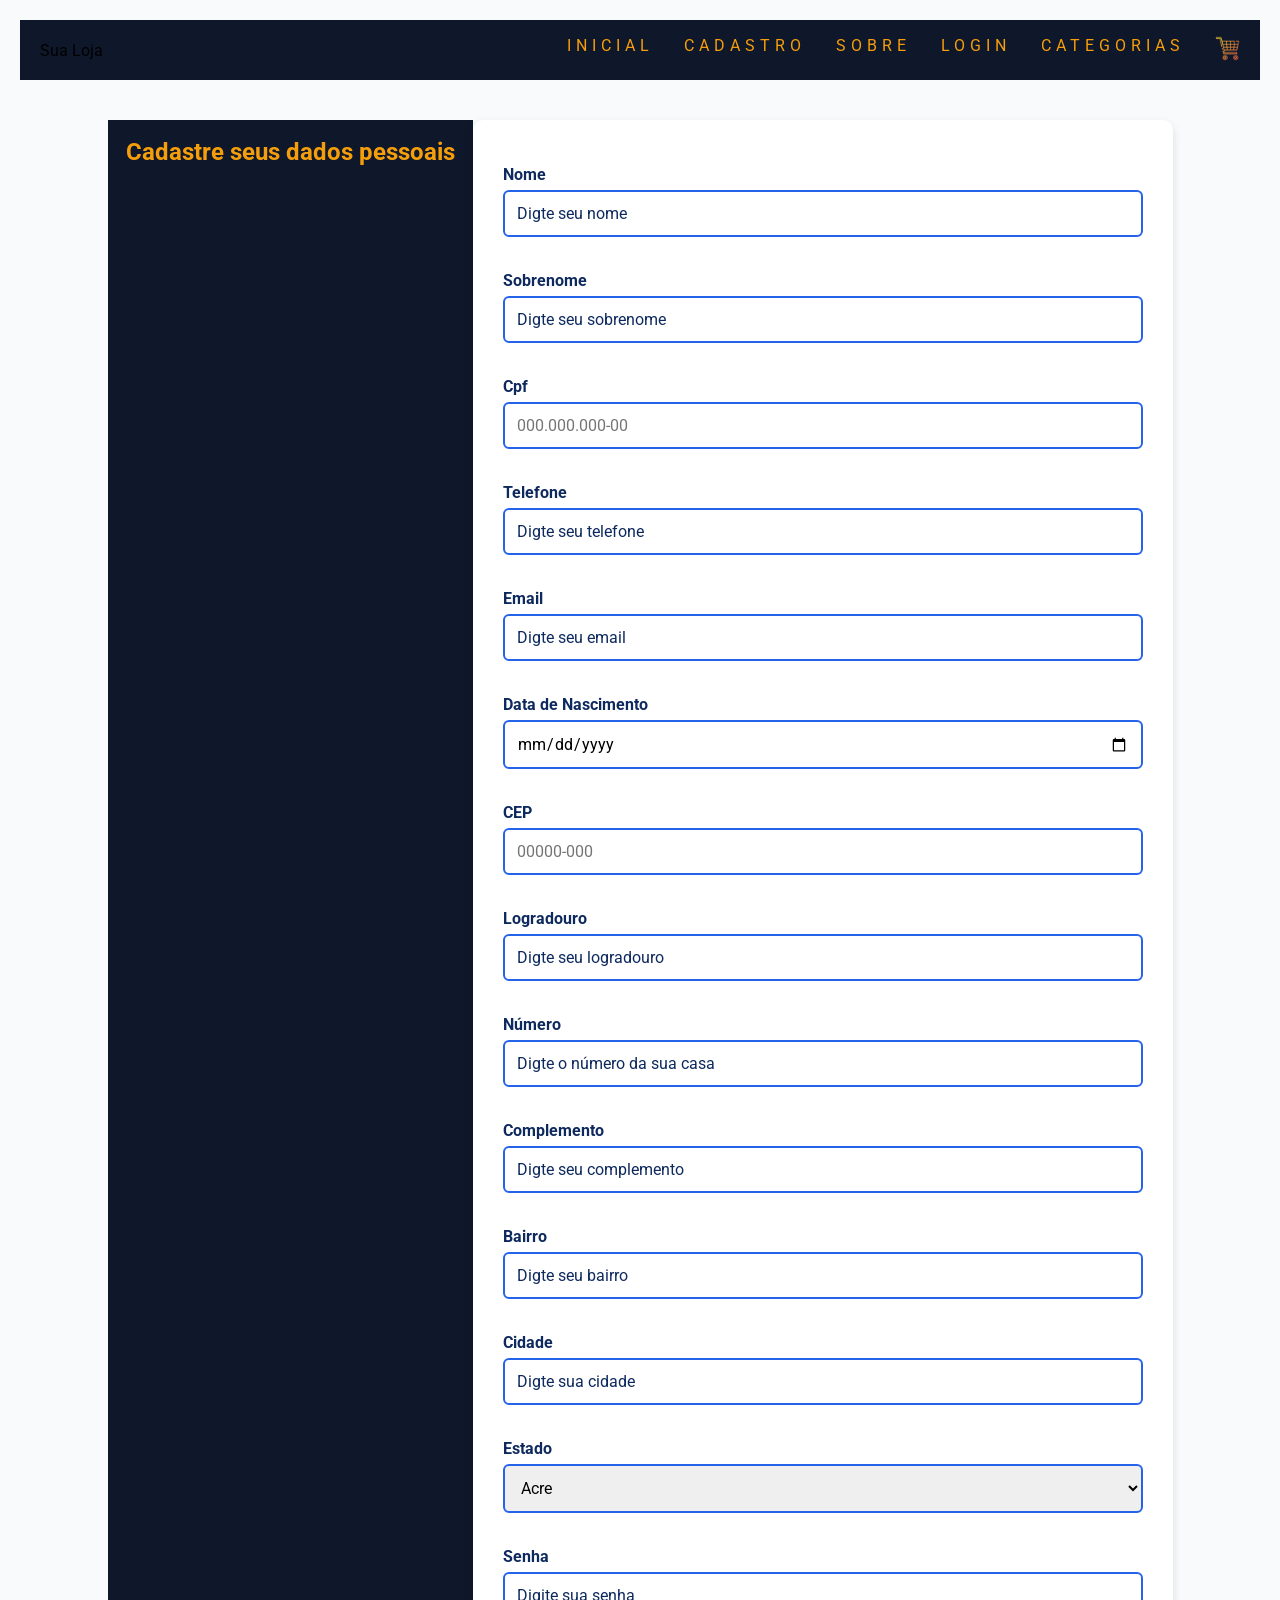
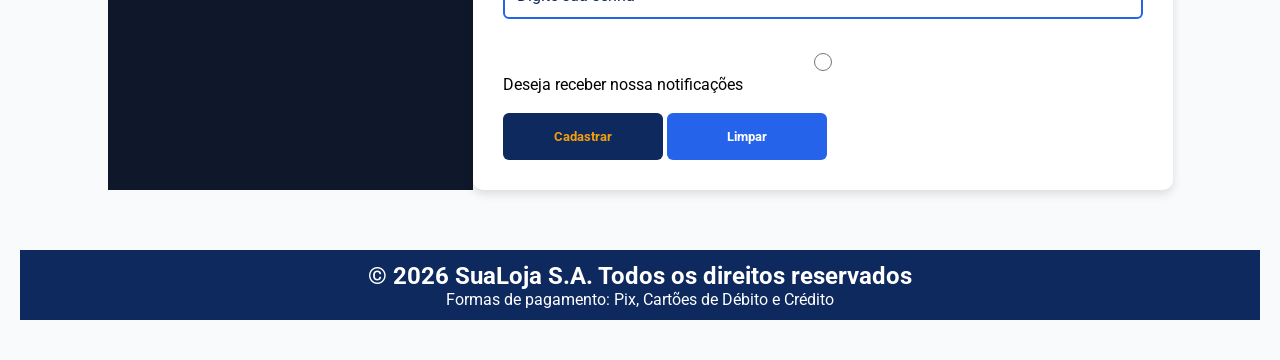
==== paginas/cadastro.html @ d9c8b0da "Adicionado os links e concertados alguns no cadastro.html" ====
<!DOCTYPE html>
<html lang="pt-br">
<head>
    <meta charset="UTF-8">
    <meta name="viewport" content="width=device-width, initial-scale=1.0">
    <title>Minha loja virtual de instrumentos</title>

    <link rel="stylesheet" href="/css/style_cadastro.css">
</head>
<body>
    <main id="geral">
        <header id="cabecalho">
            <div id="logo">
                Sua Loja
            </div>

            <nav id="menu">
                <ul>
                    <li><a href="../index.html">Inicial</a></li>
                    <li><a href="/paginas/cadastro.html">Cadastro</a></li>
                    <li><a href="/paginas/sobre.html">Sobre</a></li>
                    <li><a href="/paginas/login.html">Login</a></li>
                    <li><a href="/paginas/categorias.html">Categorias</a></li>
                    <li><a href="/paginas/carrinho"><img src="/imagens/carrinho.png" alt="carrinho"></a></li>
                </ul>
            </nav>
        </header>

        <section id="form">
            <h3>Cadastre seus dados pessoais</h3>

            <form id="form-pessoa">
                <label for="nome">Nome</label>
                <input type="text" name="nome" id="nome" class="input-01" required maxlength="40" placeholder="Digte seu nome">

                <br>
                <br>

                <label for="sobrenome">Sobrenome</label>
                <input type="text" name="sobrenome" id="sobrenome" class="input-01" required maxlength="40" placeholder="Digte seu sobrenome">

                <br>
                <br>

                <label for="cpf">Cpf</label>
                <input type="tel" id="cpf" name="cpf" pattern="\d{3}\.\d{3}\.\d{3}-\d{2}" placeholder="000.000.000-00" required >

                <br>
                <br>

                <label for="telefone">Telefone</label>
                <input type="tel" name="telefone" id="telefone" class="input-02" required maxlength="15" placeholder="Digte seu telefone">

                <br>
                <br>

                <label for="email">Email</label>
                <input type="email" name="email" id="email" class="input-01" required maxlength="40" placeholder="Digte seu email">

                <br>
                <br>

                <label for="data">Data de Nascimento</label>
                <input type="date" name="data" id="data" class="input-03" required>

                <br>
                <br>

                <label for="cep">CEP</label>
                <input type="tel" id="cep" name="cep" pattern="\d{5}-\d{3}" placeholder="00000-000" required>
        
                <br>
                <br>

                <label for="logradouro">Logradouro</label>
                <input type="text" name="logradouro" id="logradouro" class="input-01" required maxlength="40" placeholder="Digte seu logradouro">

                <br>
                <br>

                <label for="numero">Número</label>
                <input type="number" name="numero" id="number" class="input-03" required maxlength="9" placeholder="Digte o número da sua casa">

                <br>
                <br>

                <label for="complemento">Complemento</label>
                <input type="text" name="complemento" id="complemento" class="input-01" required maxlength="40" placeholder="Digte seu complemento">

                <br>
                <br>

                <label for="bairro">Bairro</label>
                <input type="text" name="bairro" id="bairro" class="input-01" required maxlength="40" placeholder="Digte seu bairro">

                <br>
                <br>

                <label for="cidade">Cidade</label>
                <input type="text" name="cidade" id="cidade" class="input-01" required maxlength="40" placeholder="Digte sua cidade">

                <br>
                <br>

                <label for="estado">Estado</label>
                <select name="estado" id="estado" class="input-04" required placeholder="Escolha seu estado">
                 <option value="AC">Acre</option>
                 <option value="AL">Alagoas</option>
                 <option value="AP">Amapá</option>
                 <option value="AM">Amazonas</option>
                 <option value="BA">Bahia</option>
                 <option value="CE">Ceará</option>
                 <option value="DF">Distrito Federal</option>
                 <option value="ES">Espírito Santo</option>
                 <option value="GO">Goiás</option>
                 <option value="MA">Maranhão</option>
                 <option value="MT">Mato Grosso</option>
                 <option value="MS">Mato Grosso do Sul</option>
                 <option value="MG">Minas Gerais</option>
                 <option value="PA">Pará</option>
                 <option value="PB">Paraíba</option>
                 <option value="PR">Paraná</option>
                 <option value="PE">Pernambuco</option>
                 <option value="PI">Piauí</option>
                 <option value="RJ">Rio de Janeiro</option>
                 <option value="RN">Rio Grande do Norte</option>
                 <option value="RS">Rio Grande do Sul</option>
                 <option value="RO">Rodônia</option>
                 <option value="RR">Roraima</option>
                 <option value="SC">Santa Catarina</option>
                 <option value="SP">São Paulo</option>
                 <option value="SE">Sergipe</option>
                 <option value="TO">Tocantins</option>
                </select>

               <br>
               <br>

               <label for="senha">Senha</label>
               <input type="password" name="senha" id="senha" class="input-04" maxlength="6" required placeholder="Digite sua senha">

               <br>
               <br>

               <label for="not"></label>
               <input type="radio" name="not" id="not" class="input-not" value="M"> Deseja receber nossa notificações

               <br>
               <br>

               <button type="submit">Cadastrar</button>
               <button type="reset">Limpar</button>
            </form>
        </section>
        <footer id="rodapé">
            <h2>&copy 2026 SuaLoja S.A. Todos os direitos reservados</h2>
            <p>Formas de pagamento: Pix, Cartões de Débito e Crédito</p>
        </footer>

    </main>
    
</body>
</html>
---- css/style_cadastro.css ----
@import url(style.css);

*{
    margin: 0px;
    padding: 0px;
    box-sizing: border-box;
    font-family: roboto;
}

#geral{
    background-color: #f9fafc;
    padding: 20px;
    min-height: 100vh;
}

#cabecalho{
    background-color: #0F172A;
    display: flex;
    justify-content: space-between;
    align-items: center;
    padding: 0px 20px;
    height: 60px;
}

#menu ul{
    color: #2563EB;
    display: flex;
    gap: 30px;
    list-style: none;
}

#menu a:link{
    font-size: 1em;
    text-transform: uppercase;
    letter-spacing: 5px;
    text-decoration: none;
}

#menu a:visited{
    font-size: 1em;
    text-transform: uppercase;
    letter-spacing: 5px;
    text-decoration: none;
}

#menu a:hover{
    font-size: 1em;
    text-transform: uppercase;
    letter-spacing: 5px;
    text-decoration: none;
}

#menu a:active{
    font-size: 1em;
    text-transform: uppercase;
    letter-spacing: 5px;
    text-decoration: none;
    color: rgb(49, 30, 111);
}

.input-01::placeholder,.input-02::placeholder,.input-03::placeholder,.input-04::placeholder{
    color: #0d295e;
}

#form{
    display: flex;
    justify-content: center;
    padding: 40px 20px;
}

#form-pessoa{
    padding: 30px;
    width: 700px;
    background: #FFFFFF;
    border-radius: 10px;
    box-shadow: 0 4px 10px rgba(0,0,0,.12);
}

#form h3{
    background: #0F172A;
    color: #F59E0B;
    text-align: center;
    padding: 18px;
    font-size: 1.5em;
}

#form-pessoa input,
#form-pessoa select{
    width: 100%;
    padding: 12px;
    border: 2px solid #2563EB;
    border-radius: 6px;
    font-size: 16px;
}

.botoes{
    display: flex;
    justify-content: space-between;
    margin-top: 30px;
}

button{
    width: 160px;
    padding: 16px;
    border: none;
    border-radius: 6px;
    font-weight: bold;
    cursor: pointer;
    transition: .3s;
}

button[type="submit"]{
    background: #0D295E;
    color: #F59E0B;
}

button[type="submit"]:hover{
    background: #0F172A;
}

button[type="reset"]{
    background: #2563EB;
    color: white;
}

button[type="reset"]:hover{
    background: #1D4ED8;
}


#form-pessoa label{
    display: block;
    margin-top: 15px;
    margin-bottom: 6px;
    color: #0D295E;
    font-weight: bold;
}

#not{
    width: 18px;
    height: 18px;
}
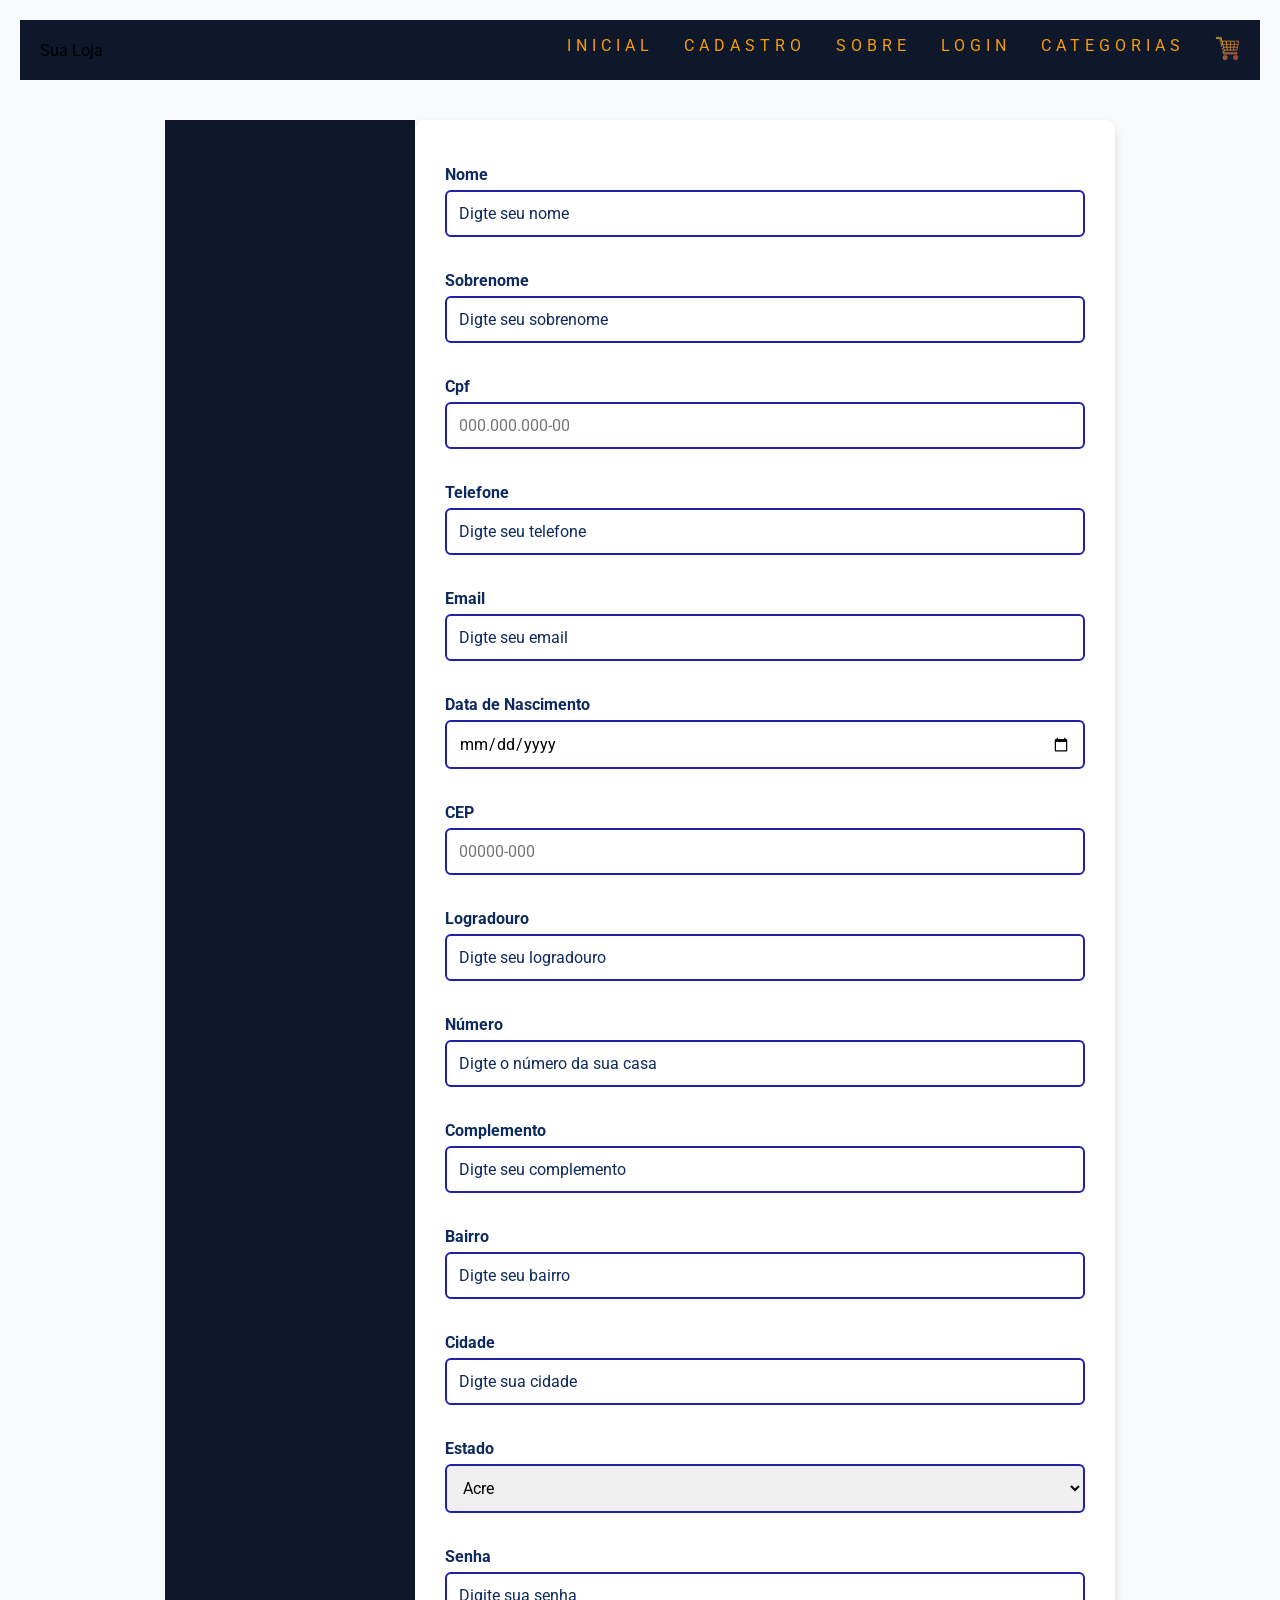
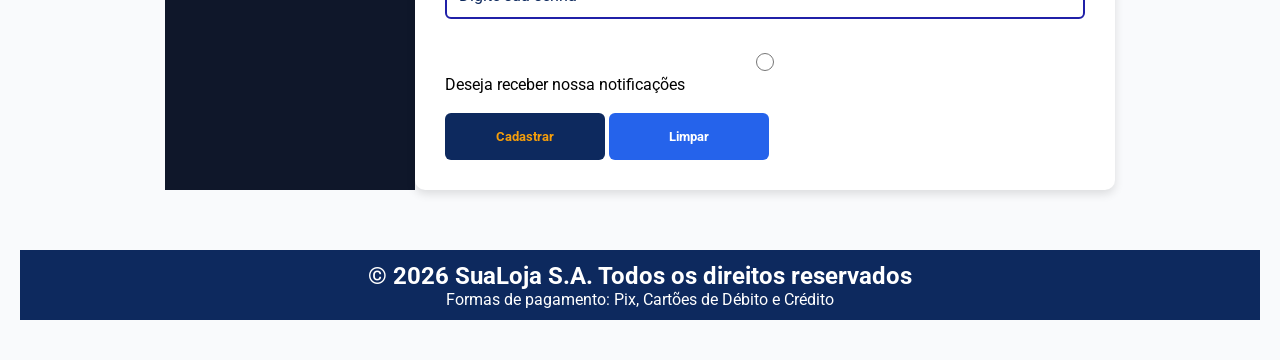
==== commit 18414997: "Removido o titulo do html da página" ====
--- a/paginas/cadastro.html
+++ b/paginas/cadastro.html
@@ -27,7 +27,7 @@
         </header>
 
         <section id="form">
-            <h3>Cadastre seus dados pessoais</h3>
+            <h3></h3>
 
             <form id="form-pessoa">
                 <label for="nome">Nome</label>
@@ -43,7 +43,7 @@
                 <br>
 
                 <label for="cpf">Cpf</label>
-                <input type="tel" id="cpf" name="cpf" pattern="\d{3}\.\d{3}\.\d{3}-\d{2}" placeholder="000.000.000-00" required >
+                <input type="tel" id="cpf" name="cpf"  placeholder="000.000.000-00" required >
 
                 <br>
                 <br>
@@ -67,7 +67,7 @@
                 <br>
 
                 <label for="cep">CEP</label>
-                <input type="tel" id="cep" name="cep" pattern="\d{5}-\d{3}" placeholder="00000-000" required>
+                <input type="tel" id="cep" name="cep" placeholder="00000-000" required>
         
                 <br>
                 <br>
--- a/css/style_cadastro.css
+++ b/css/style_cadastro.css
@@ -23,7 +23,7 @@
 }
 
 #menu ul{
-    color: #2563EB;
+    color: #3847cf;
     display: flex;
     gap: 30px;
     list-style: none;
@@ -82,13 +82,15 @@
     text-align: center;
     padding: 18px;
     font-size: 1.5em;
+    width: 250px;
 }
 
 #form-pessoa input,
 #form-pessoa select{
     width: 100%;
     padding: 12px;
-    border: 2px solid #2563EB;
+    border: 2px #2020a8;
+    border-style: double;
     border-radius: 6px;
     font-size: 16px;
 }
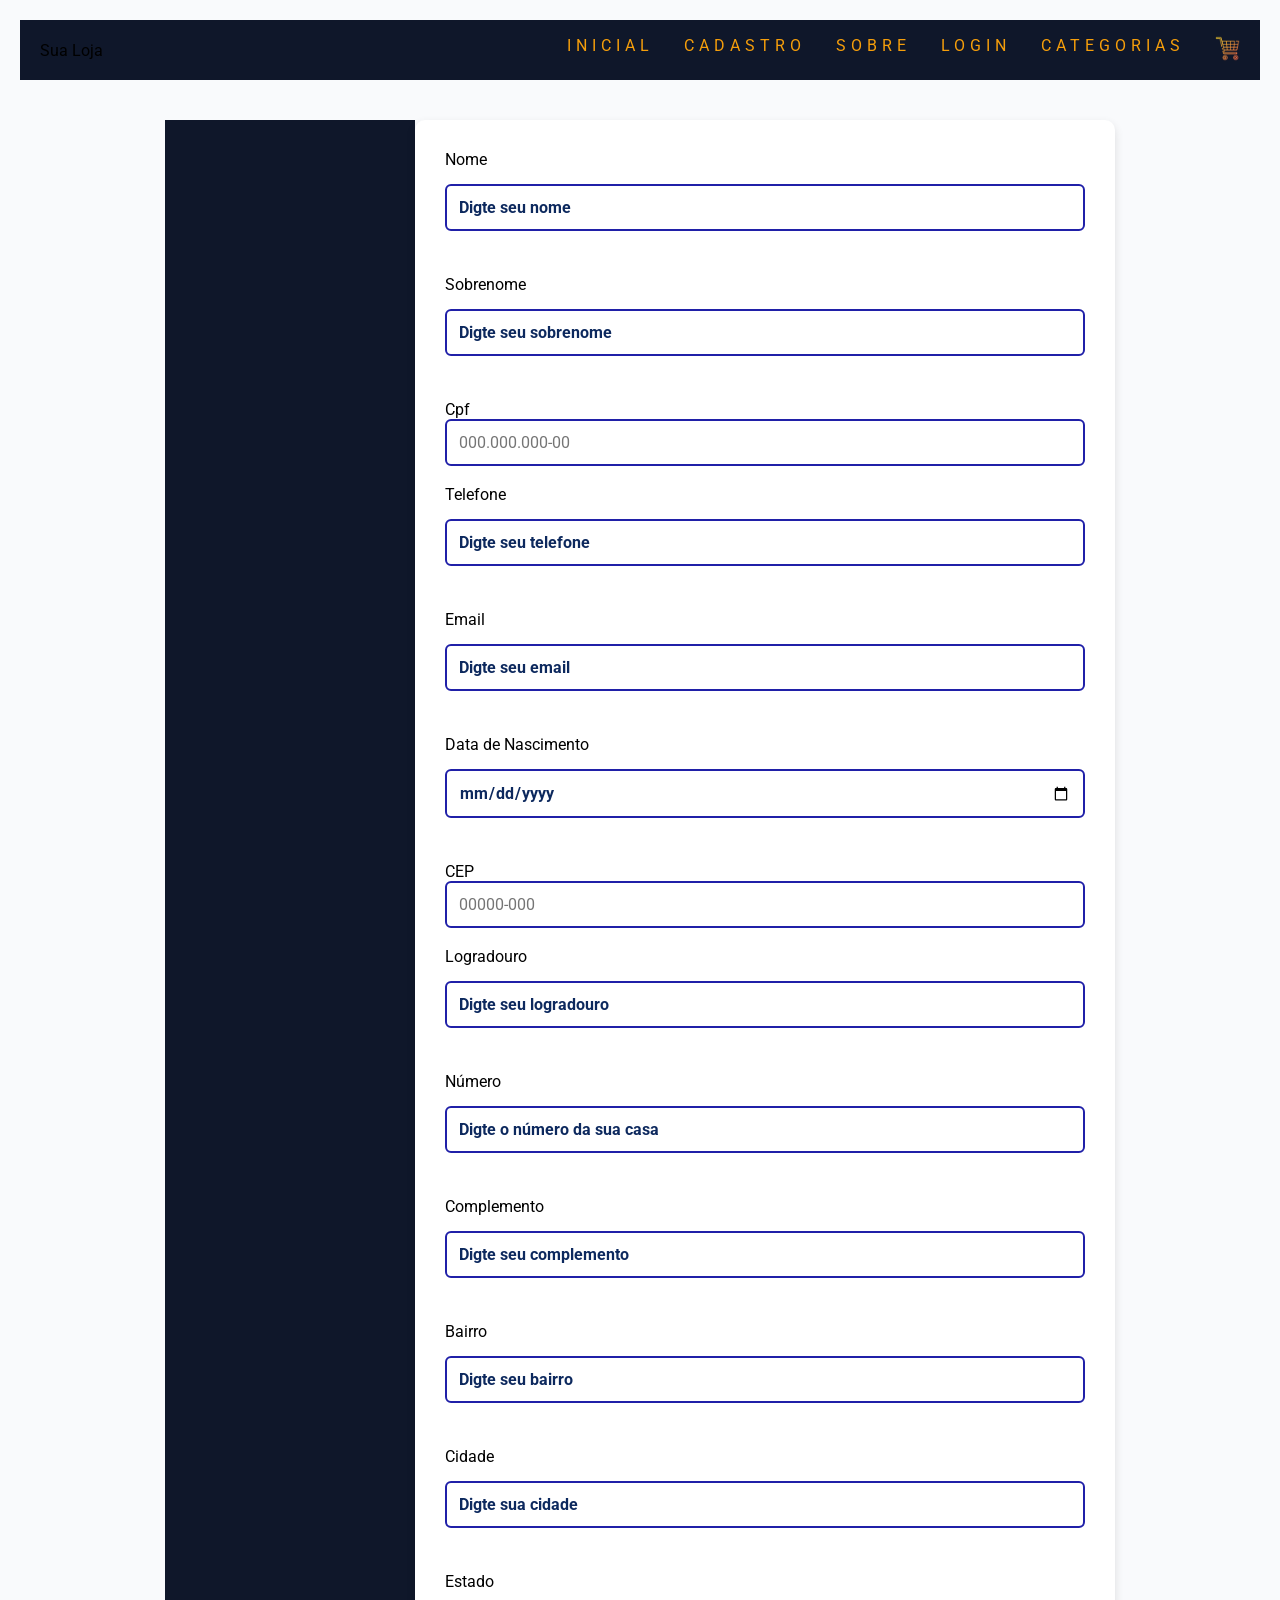
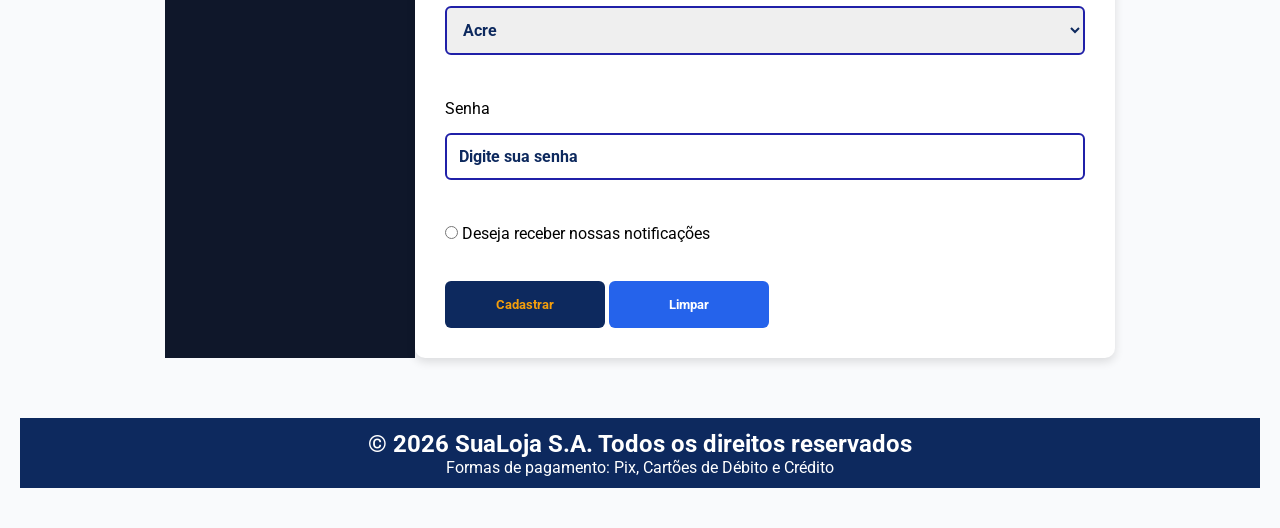
==== commit a5792518: "Modificado os style cadastro para que o radio funcione e modificado a fonte do sobre" ====
--- a/paginas/cadastro.html
+++ b/paginas/cadastro.html
@@ -6,6 +6,7 @@
     <title>Minha loja virtual de instrumentos</title>
 
     <link rel="stylesheet" href="/css/style_cadastro.css">
+    <link rel="shortcut icon" href="/imagens/Harmonia musical.png" type="image/jpg">
 </head>
 <body>
     <main id="geral">
@@ -142,8 +143,10 @@
                <br>
                <br>
 
-               <label for="not"></label>
-               <input type="radio" name="not" id="not" class="input-not" value="M"> Deseja receber nossa notificações
+               <div class="notificacao">
+                <input type="radio" name="not" id="not" class="input-not">
+                <label for="not">Deseja receber nossas notificações</label>
+            </div>
 
                <br>
                <br>
--- a/css/style_cadastro.css
+++ b/css/style_cadastro.css
@@ -85,16 +85,14 @@
     width: 250px;
 }
 
-#form-pessoa input,
+#form-pessoa input:not([type="radio"]),
 #form-pessoa select{
     width: 100%;
     padding: 12px;
-    border: 2px #2020a8;
-    border-style: double;
+    border: 2px double #2020a8;
     border-radius: 6px;
     font-size: 16px;
 }
-
 .botoes{
     display: flex;
     justify-content: space-between;
@@ -130,7 +128,7 @@
 }
 
 
-#form-pessoa label{
+.input-01,.input-02,.input-03,.input-04{
     display: block;
     margin-top: 15px;
     margin-bottom: 6px;
@@ -138,7 +136,8 @@
     font-weight: bold;
 }
 
-#not{
-    width: 18px;
-    height: 18px;
-}+.notificacao{
+    align-items: center;
+    gap: 8px;
+}
+
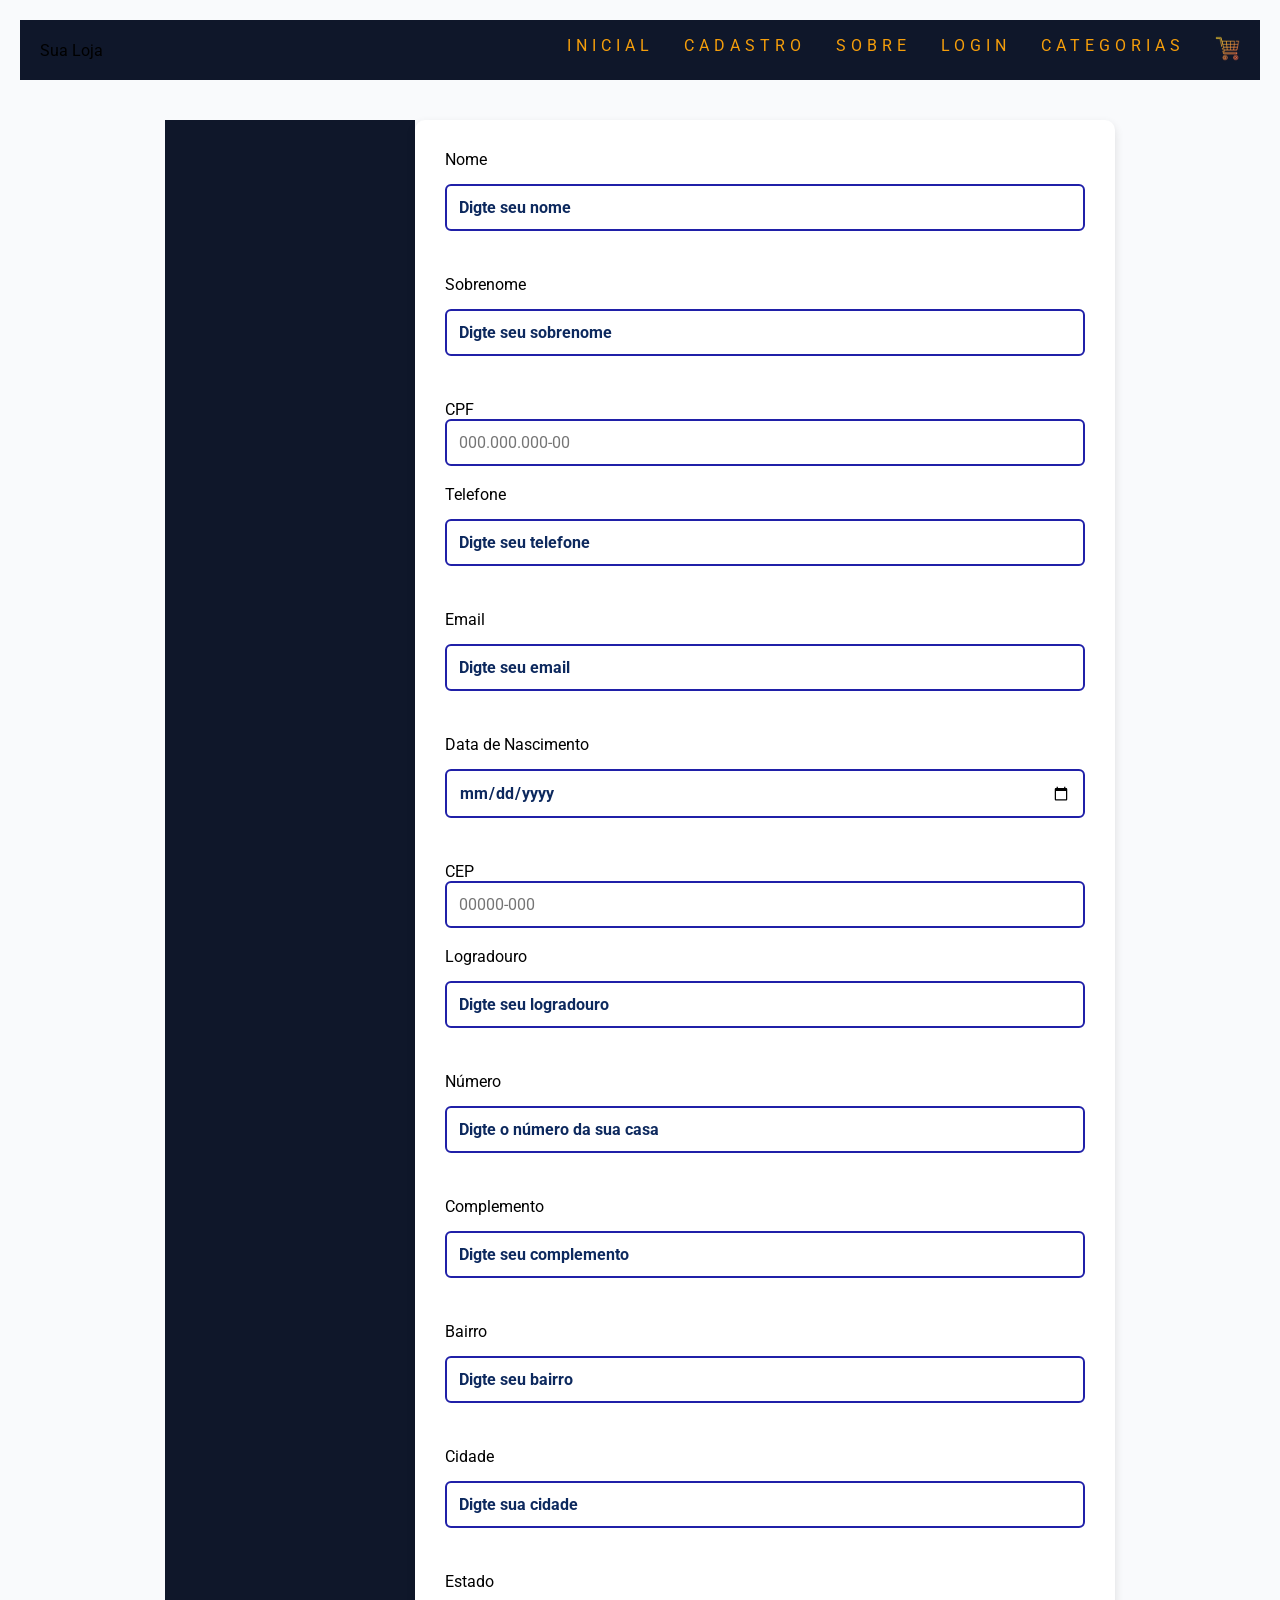
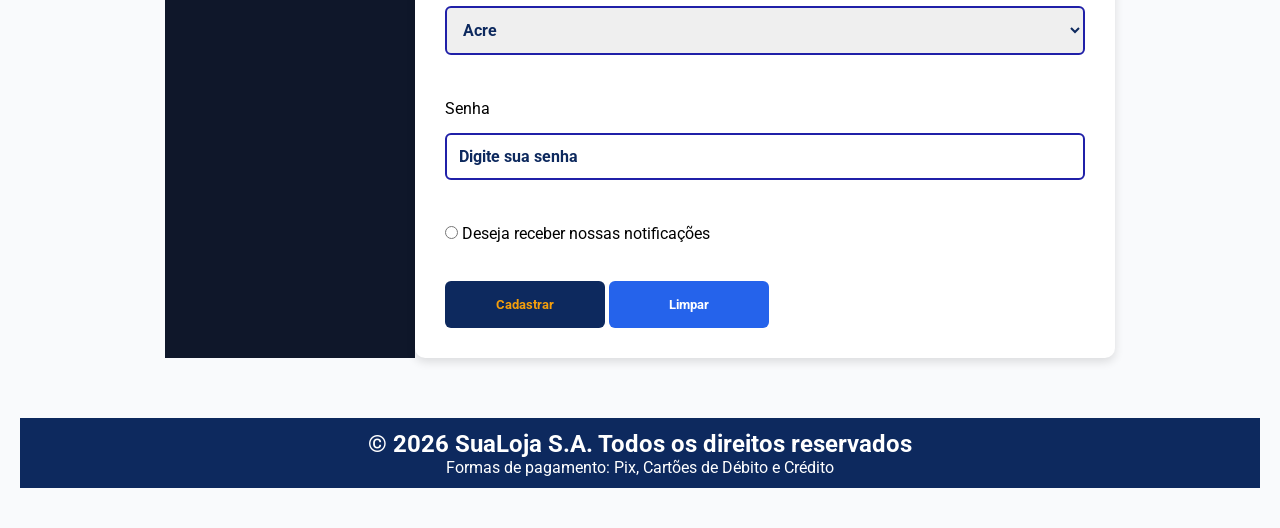
==== commit 2a926918: "Modificado nome do cpf" ====
--- a/paginas/cadastro.html
+++ b/paginas/cadastro.html
@@ -43,7 +43,7 @@
                 <br>
                 <br>
 
-                <label for="cpf">Cpf</label>
+                <label for="cpf">CPF</label>
                 <input type="tel" id="cpf" name="cpf"  placeholder="000.000.000-00" required >
 
                 <br>
--- a/css/style_cadastro.css
+++ b/css/style_cadastro.css
@@ -109,6 +109,11 @@
     transition: .3s;
 }
 
+button:hover{
+    transform: scale(1.05);
+    box-shadow: 0 0 15px rgba(245,158,11,.7);
+}
+
 button[type="submit"]{
     background: #0D295E;
     color: #F59E0B;
@@ -141,3 +146,21 @@
     gap: 8px;
 }
 
+#form-pessoa input,
+#form-pessoa select{
+    transition: .3s;
+}
+
+#form-pessoa input:hover,
+#form-pessoa select:hover{
+    transform: scale(1.01);
+}
+
+.input-not{
+    transition: .2s;
+    cursor: pointer;
+}
+
+.input-not:hover{
+    transform: scale(1.2);
+}
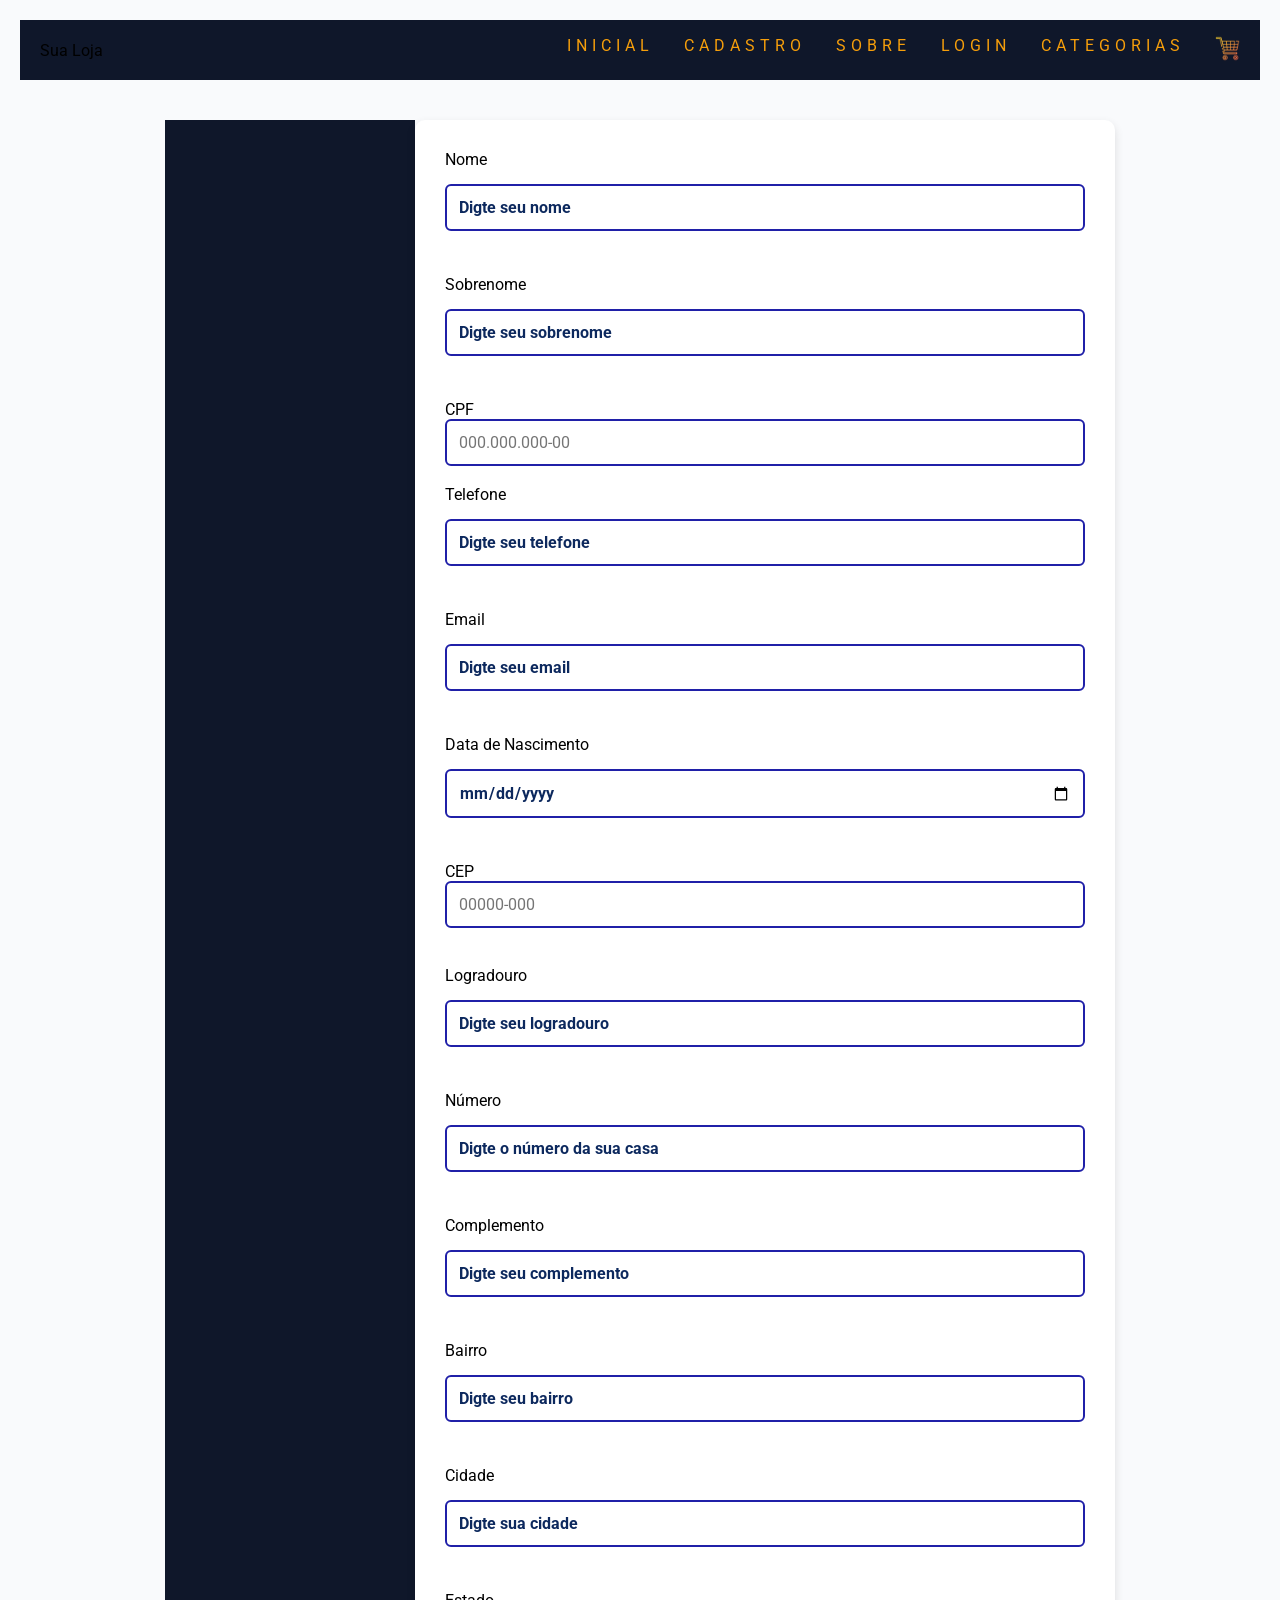
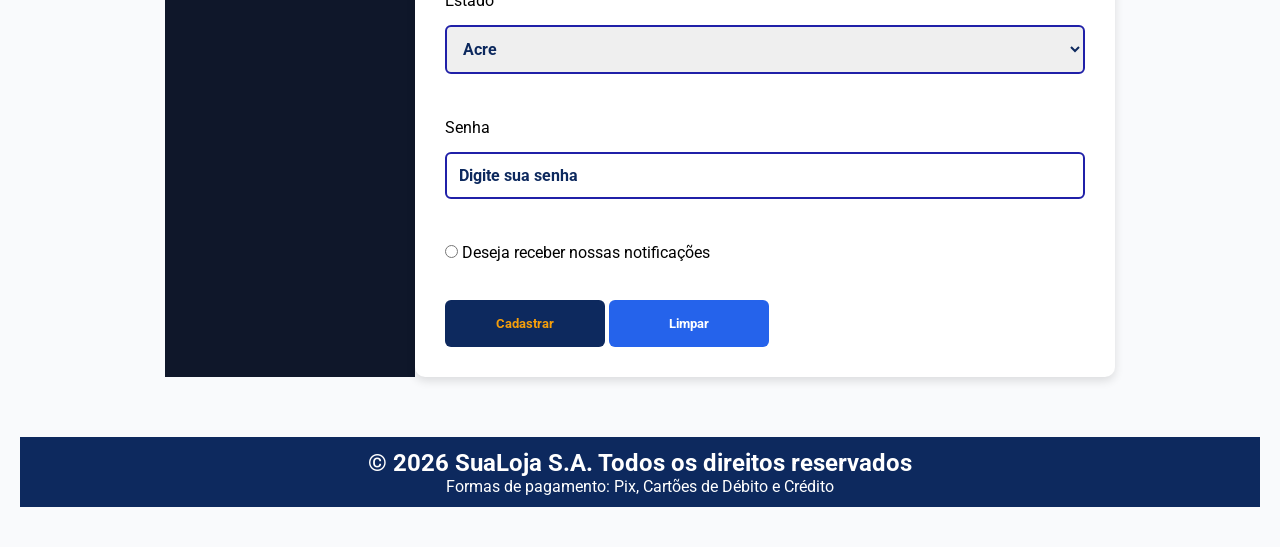
==== commit 90b034af: "Criado nova div para que as informações fiquem ocultas até colocar as informações do cep" ====
--- a/paginas/cadastro.html
+++ b/paginas/cadastro.html
@@ -7,6 +7,7 @@
 
     <link rel="stylesheet" href="/css/style_cadastro.css">
     <link rel="shortcut icon" href="/imagens/Harmonia musical.png" type="image/jpg">
+    <script src="../js/consulta_cep.js" defer></script>
 </head>
 <body>
     <main id="geral">
@@ -22,7 +23,7 @@
                     <li><a href="/paginas/sobre.html">Sobre</a></li>
                     <li><a href="/paginas/login.html">Login</a></li>
                     <li><a href="/paginas/categorias.html">Categorias</a></li>
-                    <li><a href="/paginas/carrinho"><img src="/imagens/carrinho.png" alt="carrinho"></a></li>
+                    <li><a href="/paginas/carrinho.html"><img src="/imagens/carrinho.png" alt="carrinho"></a></li>
                 </ul>
             </nav>
         </header>
@@ -66,10 +67,11 @@
 
                 <br>
                 <br>
+             
+                <label for="cep">CEP</label>
+                <input type="text" id="cep" name="cep" placeholder="00000-000" required>
+            <div id="oculto">
 
-                <label for="cep">CEP</label>
-                <input type="tel" id="cep" name="cep" placeholder="00000-000" required>
-        
                 <br>
                 <br>
 
@@ -80,7 +82,7 @@
                 <br>
 
                 <label for="numero">Número</label>
-                <input type="number" name="numero" id="number" class="input-03" required maxlength="9" placeholder="Digte o número da sua casa">
+                <input type="number" name="numero" id="numbero" class="input-03" required min="3" placeholder="Digte o número da sua casa">
 
                 <br>
                 <br>
@@ -136,7 +138,7 @@
 
                <br>
                <br>
-
+             </div>
                <label for="senha">Senha</label>
                <input type="password" name="senha" id="senha" class="input-04" maxlength="6" required placeholder="Digite sua senha">
 
